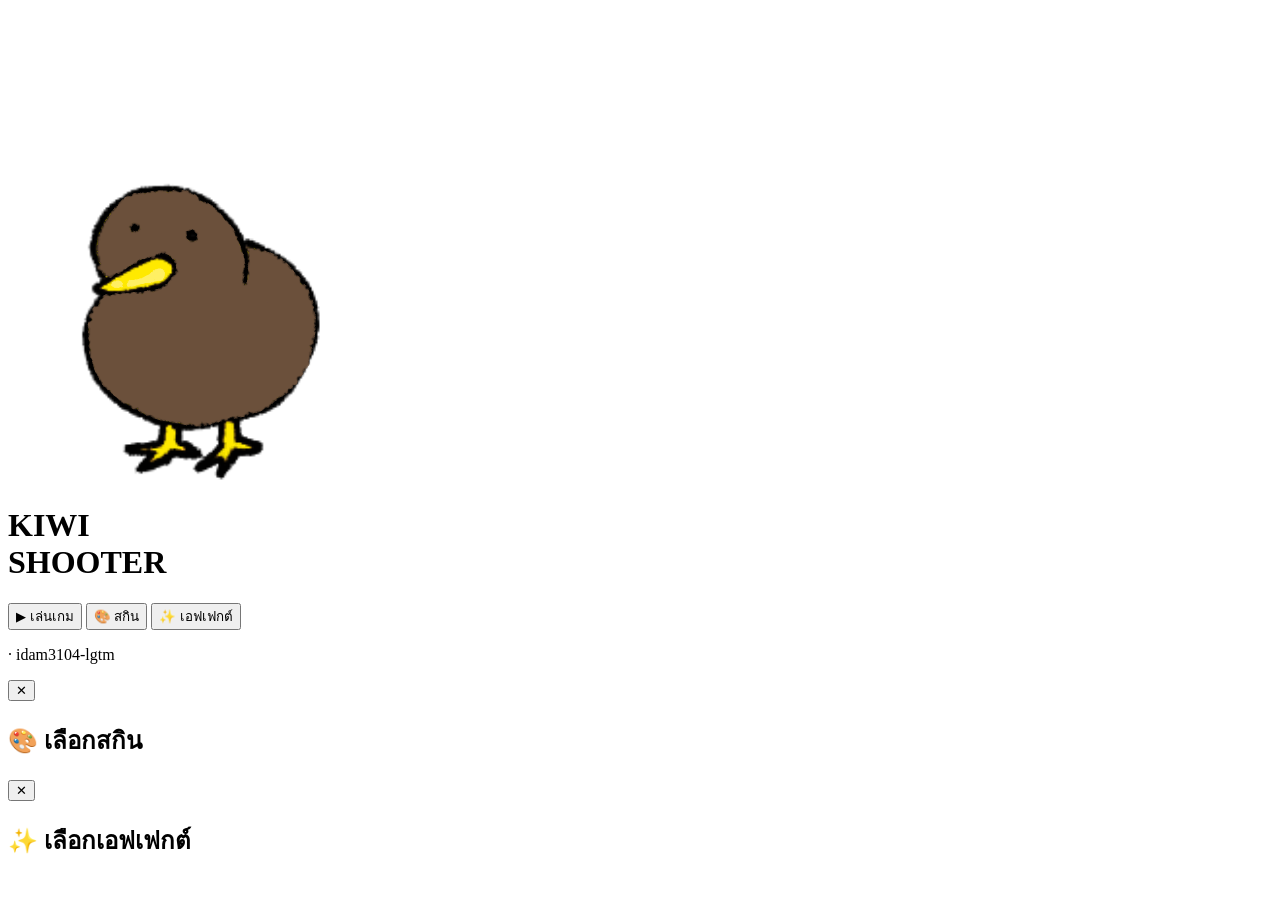
==== menu.html @ 6be4aae1 "Create menu.html" ====
<!DOCTYPE html>
<html lang="th">
<head>
  <meta charset="UTF-8"/>
  <meta name="viewport" content="width=device-width, initial-scale=1.0, maximum-scale=1.0, user-scalable=no"/>
  <title>Kiwi Shooter 🐦</title>
  <link rel="stylesheet" href="menu.css"/>
</head>
<body>

  <!-- BG particles -->
  <canvas id="bgCanvas"></canvas>

  <!-- Main Menu -->
  <div class="menu" id="menuMain">
    <div class="logo-wrap">
      <img src="kiwi.png" class="logo-bird" id="logoBird" alt="kiwi"/>
      <h1 class="logo-title">KIWI<br/>SHOOTER</h1>
    </div>

    <nav class="btn-list">
      <button class="menu-btn btn-play" onclick="goPlay()">
        <span class="btn-icon">▶</span> เล่นเกม
      </button>
      <button class="menu-btn btn-skin" onclick="openPanel('skin')">
        <span class="btn-icon">🎨</span> สกิน
      </button>
      <button class="menu-btn btn-effect" onclick="openPanel('effect')">
        <span class="btn-icon">✨</span> เอฟเฟกต์
      </button>
    </nav>

    <p class="version"><!-- ver --> · idam3104-lgtm</p>
  </div>

  <!-- Panel: Skin -->
  <div class="panel-overlay" id="panelSkin">
    <div class="panel-box">
      <button class="panel-close" onclick="closePanel('skin')">✕</button>
      <h2 class="panel-title">🎨 เลือกสกิน</h2>
      <div class="skin-grid" id="skinGrid"></div>
    </div>
  </div>

  <!-- Panel: Effect -->
  <div class="panel-overlay" id="panelEffect">
    <div class="panel-box">
      <button class="panel-close" onclick="closePanel('effect')">✕</button>
      <h2 class="panel-title">✨ เลือกเอฟเฟกต์</h2>
      <div class="effect-list" id="effectList"></div>
    </div>
  </div>

  <script src="menu.js"></script>
</body>
</html>
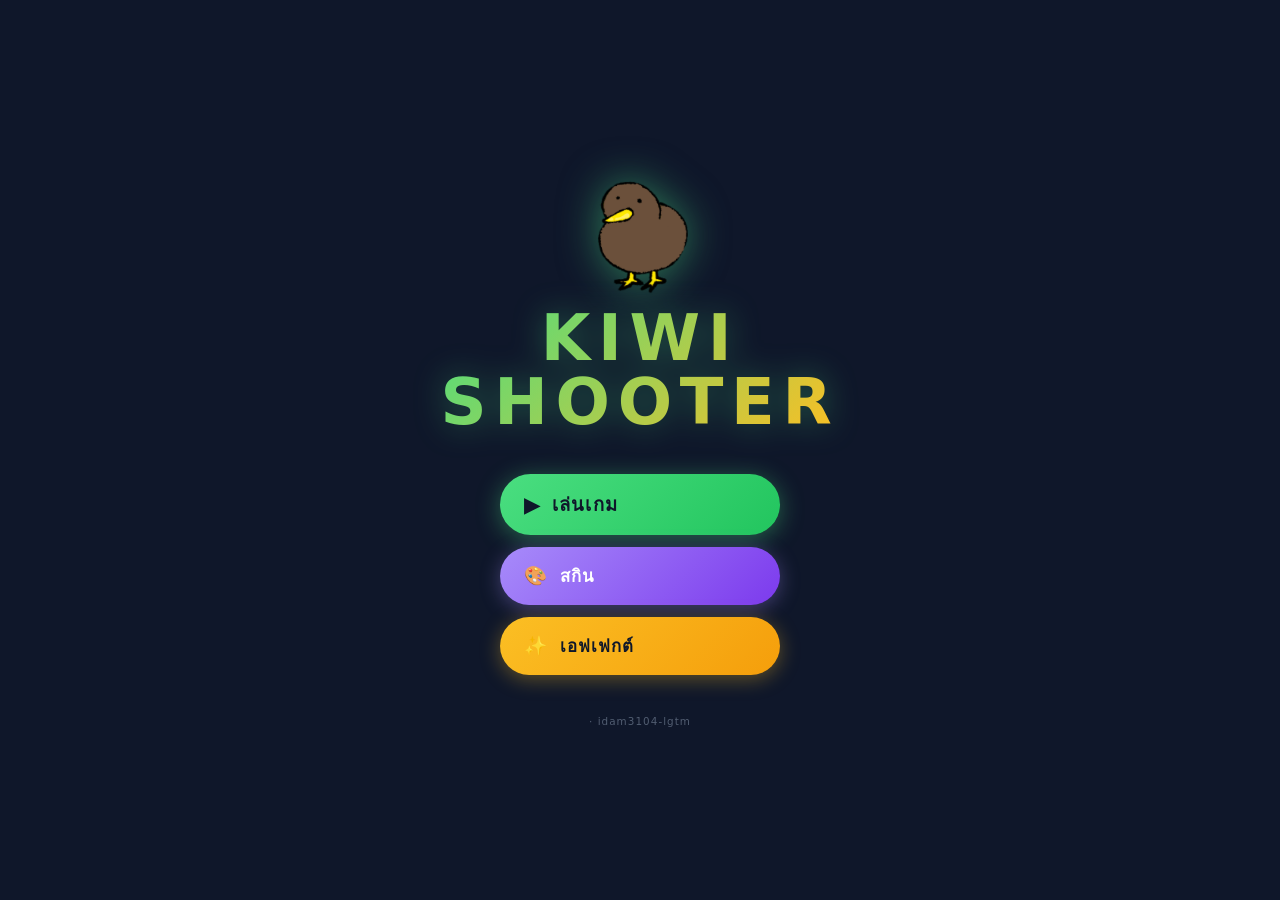
==== commit 958380ab: "Update menu.html" ====
--- a/menu.html
+++ b/menu.html
@@ -8,7 +8,25 @@
 </head>
 <body>
 
-  <!-- BG particles -->
+  <!-- หน้าหมุนจอ -->
+  <div id="rotateScreen" style="
+    display:none;position:fixed;inset:0;z-index:99999;
+    background:#0f172a;flex-direction:column;
+    align-items:center;justify-content:center;gap:16px;
+    font-family:system-ui,sans-serif;
+  ">
+    <div style="font-size:4rem;animation:spinPhone 1.5s ease-in-out infinite alternate">📱</div>
+    <div style="font-size:1rem;font-weight:700;color:#f1f5f9">กรุณาหมุนจอเป็นแนวนอน</div>
+    <div style="font-size:.75rem;color:#94a3b8">เกมนี้เล่นได้ในโหมด Landscape เท่านั้น</div>
+    <style>
+      @keyframes spinPhone {
+        from { transform: rotate(0deg); }
+        to   { transform: rotate(90deg); }
+      }
+    </style>
+  </div>
+
+  <!-- BG canvas -->
   <canvas id="bgCanvas"></canvas>
 
   <!-- Main Menu -->
@@ -19,24 +37,24 @@
     </div>
 
     <nav class="btn-list">
-      <button class="menu-btn btn-play" onclick="goPlay()">
+      <button class="menu-btn btn-play" id="btnPlay">
         <span class="btn-icon">▶</span> เล่นเกม
       </button>
-      <button class="menu-btn btn-skin" onclick="openPanel('skin')">
+      <button class="menu-btn btn-skin" id="btnSkin">
         <span class="btn-icon">🎨</span> สกิน
       </button>
-      <button class="menu-btn btn-effect" onclick="openPanel('effect')">
+      <button class="menu-btn btn-effect" id="btnEffect">
         <span class="btn-icon">✨</span> เอฟเฟกต์
       </button>
     </nav>
 
-    <p class="version"><!-- ver --> · idam3104-lgtm</p>
+    <p class="version">· idam3104-lgtm</p>
   </div>
 
   <!-- Panel: Skin -->
   <div class="panel-overlay" id="panelSkin">
     <div class="panel-box">
-      <button class="panel-close" onclick="closePanel('skin')">✕</button>
+      <button class="panel-close" id="closeSkin">✕</button>
       <h2 class="panel-title">🎨 เลือกสกิน</h2>
       <div class="skin-grid" id="skinGrid"></div>
     </div>
@@ -45,12 +63,33 @@
   <!-- Panel: Effect -->
   <div class="panel-overlay" id="panelEffect">
     <div class="panel-box">
-      <button class="panel-close" onclick="closePanel('effect')">✕</button>
+      <button class="panel-close" id="closeEffect">✕</button>
       <h2 class="panel-title">✨ เลือกเอฟเฟกต์</h2>
       <div class="effect-list" id="effectList"></div>
     </div>
   </div>
 
   <script src="menu.js"></script>
+  <script>
+    // landscape check
+    function checkOrientation() {
+      var rs = document.getElementById('rotateScreen');
+      if (!rs) return;
+      rs.style.display = window.innerWidth > window.innerHeight ? 'none' : 'flex';
+    }
+    window.addEventListener('resize', checkOrientation);
+    window.addEventListener('orientationchange', function(){ setTimeout(checkOrientation, 300); });
+    if (screen.orientation && screen.orientation.lock) {
+      screen.orientation.lock('landscape').catch(function(){});
+    }
+    checkOrientation();
+
+    // ปุ่มต่างๆ ใช้ addEventListener แทน onclick
+    document.getElementById('btnPlay').addEventListener('click', function(){ goPlay(); });
+    document.getElementById('btnSkin').addEventListener('click', function(){ openPanel('skin'); });
+    document.getElementById('btnEffect').addEventListener('click', function(){ openPanel('effect'); });
+    document.getElementById('closeSkin').addEventListener('click', function(){ closePanel('skin'); });
+    document.getElementById('closeEffect').addEventListener('click', function(){ closePanel('effect'); });
+  </script>
 </body>
 </html>
--- a/menu.css
+++ b/menu.css
@@ -0,0 +1,283 @@
+/* ═══════════════════════════════════════
+   KIWI SHOOTER — menu.css
+═══════════════════════════════════════ */
+*, *::before, *::after { box-sizing: border-box; margin: 0; padding: 0; }
+
+:root {
+  --sky:   #0f172a;
+  --green: #4ade80;
+  --gold:  #fbbf24;
+  --red:   #f87171;
+  --text:  #f1f5f9;
+  --muted: #94a3b8;
+  --card:  #1e293b;
+  --r: cubic-bezier(.25,.8,.25,1);
+}
+
+html, body {
+  width: 100%; height: 100%;
+  overflow: hidden;
+  background: var(--sky);
+  color: var(--text);
+  font-family: 'Segoe UI', system-ui, sans-serif;
+  user-select: none;
+  -webkit-user-select: none;
+}
+
+/* ─── BG canvas ───────────────────────── */
+#bgCanvas {
+  position: fixed;
+  inset: 0;
+  width: 100%; height: 100%;
+  z-index: 0;
+  pointer-events: none;
+}
+
+/* ─── Main menu ───────────────────────── */
+.menu {
+  position: relative;
+  z-index: 1;
+  height: 100%;
+  display: flex;
+  flex-direction: column;
+  align-items: center;
+  justify-content: center;
+  gap: clamp(20px, 5vh, 40px);
+  padding: 20px;
+}
+
+/* ─── Logo ────────────────────────────── */
+.logo-wrap {
+  display: flex;
+  flex-direction: column;
+  align-items: center;
+  gap: 12px;
+}
+
+.logo-bird {
+  width: clamp(80px, 20vw, 140px);
+  height: auto;
+  animation: birdBob 2s ease-in-out infinite alternate;
+  filter: drop-shadow(0 0 20px rgba(74,222,128,.5));
+}
+@keyframes birdBob {
+  from { transform: translateY(0)   rotate(-4deg) scale(1); }
+  to   { transform: translateY(-12px) rotate(4deg)  scale(1.05); }
+}
+
+.logo-title {
+  font-size: clamp(2rem, 8vw, 4rem);
+  font-weight: 900;
+  text-align: center;
+  line-height: 1;
+  letter-spacing: .12em;
+  background: linear-gradient(135deg, var(--green) 0%, var(--gold) 100%);
+  -webkit-background-clip: text;
+  -webkit-text-fill-color: transparent;
+  background-clip: text;
+  text-shadow: none;
+  filter: drop-shadow(0 0 16px rgba(74,222,128,.35));
+}
+
+/* ─── Buttons ─────────────────────────── */
+.btn-list {
+  display: flex;
+  flex-direction: column;
+  gap: 12px;
+  width: 100%;
+  max-width: 280px;
+}
+
+.menu-btn {
+  display: flex;
+  align-items: center;
+  gap: 12px;
+  width: 100%;
+  padding: clamp(12px, 3vh, 16px) 24px;
+  border: none;
+  border-radius: 60px;
+  font-size: clamp(.9rem, 3vw, 1.05rem);
+  font-weight: 700;
+  cursor: pointer;
+  letter-spacing: .06em;
+  transition: transform .15s var(--r), box-shadow .15s;
+  -webkit-tap-highlight-color: transparent;
+}
+.menu-btn:active { transform: scale(.95) !important; }
+
+.btn-icon { font-size: 1.1em; }
+
+.btn-play {
+  background: linear-gradient(135deg, var(--green), #22c55e);
+  color: #0f172a;
+  box-shadow: 0 4px 24px rgba(74,222,128,.4);
+  font-size: clamp(1rem, 3.5vw, 1.15rem);
+}
+.btn-play:hover { transform: scale(1.04); box-shadow: 0 8px 32px rgba(74,222,128,.55); }
+
+.btn-skin {
+  background: linear-gradient(135deg, #a78bfa, #7c3aed);
+  color: #fff;
+  box-shadow: 0 4px 20px rgba(167,139,250,.35);
+}
+.btn-skin:hover { transform: scale(1.03); }
+
+.btn-effect {
+  background: linear-gradient(135deg, var(--gold), #f59e0b);
+  color: #0f172a;
+  box-shadow: 0 4px 20px rgba(251,191,36,.35);
+}
+.btn-effect:hover { transform: scale(1.03); }
+
+.version {
+  font-size: .65rem;
+  color: var(--muted);
+  letter-spacing: .1em;
+  opacity: .5;
+}
+
+/* ─── Panel overlay ───────────────────── */
+.panel-overlay {
+  position: fixed;
+  inset: 0;
+  z-index: 100;
+  background: rgba(0,0,0,.6);
+  backdrop-filter: blur(6px);
+  display: flex;
+  align-items: center;
+  justify-content: center;
+  opacity: 0;
+  pointer-events: none;
+  transition: opacity .25s;
+}
+.panel-overlay.open {
+  opacity: 1;
+  pointer-events: all;
+}
+
+.panel-box {
+  background: var(--card);
+  border-radius: 20px;
+  padding: 20px;
+  width: min(90vw, 400px);
+  max-height: 80vh;
+  overflow-y: auto;
+  -webkit-overflow-scrolling: touch;
+  position: relative;
+  border: 1px solid rgba(255,255,255,.08);
+  transform: scale(.92);
+  transition: transform .25s var(--r);
+}
+.panel-overlay.open .panel-box { transform: scale(1); }
+
+.panel-close {
+  position: absolute;
+  top: 14px; right: 14px;
+  background: rgba(255,255,255,.08);
+  border: none;
+  color: var(--muted);
+  font-size: 1rem;
+  width: 30px; height: 30px;
+  border-radius: 50%;
+  cursor: pointer;
+  display: flex; align-items: center; justify-content: center;
+  -webkit-tap-highlight-color: transparent;
+}
+.panel-close:active { background: rgba(255,255,255,.18); }
+
+.panel-title {
+  font-size: 1rem;
+  font-weight: 800;
+  letter-spacing: .08em;
+  margin-bottom: 16px;
+  padding-right: 32px;
+}
+
+/* ─── Skin grid ───────────────────────── */
+.skin-grid {
+  display: grid;
+  grid-template-columns: repeat(3, 1fr);
+  gap: 10px;
+}
+
+.skin-card {
+  background: rgba(255,255,255,.04);
+  border: 2px solid rgba(255,255,255,.08);
+  border-radius: 14px;
+  padding: 12px 8px;
+  display: flex;
+  flex-direction: column;
+  align-items: center;
+  gap: 6px;
+  cursor: pointer;
+  transition: border-color .2s, transform .15s;
+  -webkit-tap-highlight-color: transparent;
+}
+.skin-card:active { transform: scale(.93); }
+.skin-card.selected { border-color: var(--green); background: rgba(74,222,128,.08); }
+.skin-card.locked { opacity: .45; cursor: default; }
+
+.skin-preview {
+  width: 52px; height: 52px;
+  object-fit: contain;
+}
+.skin-preview-emoji {
+  font-size: 2.4rem;
+  line-height: 1;
+}
+.skin-name {
+  font-size: .65rem;
+  font-weight: 600;
+  color: var(--text);
+  text-align: center;
+}
+.skin-cost {
+  font-size: .6rem;
+  color: var(--gold);
+}
+.skin-badge {
+  font-size: .55rem;
+  background: var(--green);
+  color: #0f172a;
+  font-weight: 700;
+  padding: 2px 6px;
+  border-radius: 99px;
+}
+
+/* ─── Effect list ─────────────────────── */
+.effect-list {
+  display: flex;
+  flex-direction: column;
+  gap: 10px;
+}
+
+.effect-card {
+  background: rgba(255,255,255,.04);
+  border: 2px solid rgba(255,255,255,.08);
+  border-radius: 14px;
+  padding: 12px 14px;
+  display: flex;
+  align-items: center;
+  gap: 14px;
+  cursor: pointer;
+  transition: border-color .2s, transform .15s;
+  -webkit-tap-highlight-color: transparent;
+}
+.effect-card:active { transform: scale(.97); }
+.effect-card.selected { border-color: var(--gold); background: rgba(251,191,36,.06); }
+.effect-card.locked { opacity: .45; cursor: default; }
+
+.effect-icon { font-size: 1.8rem; flex-shrink: 0; }
+.effect-info { flex: 1; }
+.effect-name { font-size: .8rem; font-weight: 700; color: var(--text); }
+.effect-desc { font-size: .65rem; color: var(--muted); margin-top: 2px; line-height: 1.4; }
+.effect-cost { font-size: .65rem; color: var(--gold); margin-top: 4px; }
+.effect-badge {
+  font-size: .55rem;
+  background: var(--gold);
+  color: #0f172a;
+  font-weight: 700;
+  padding: 2px 7px;
+  border-radius: 99px;
+  flex-shrink: 0;
+}
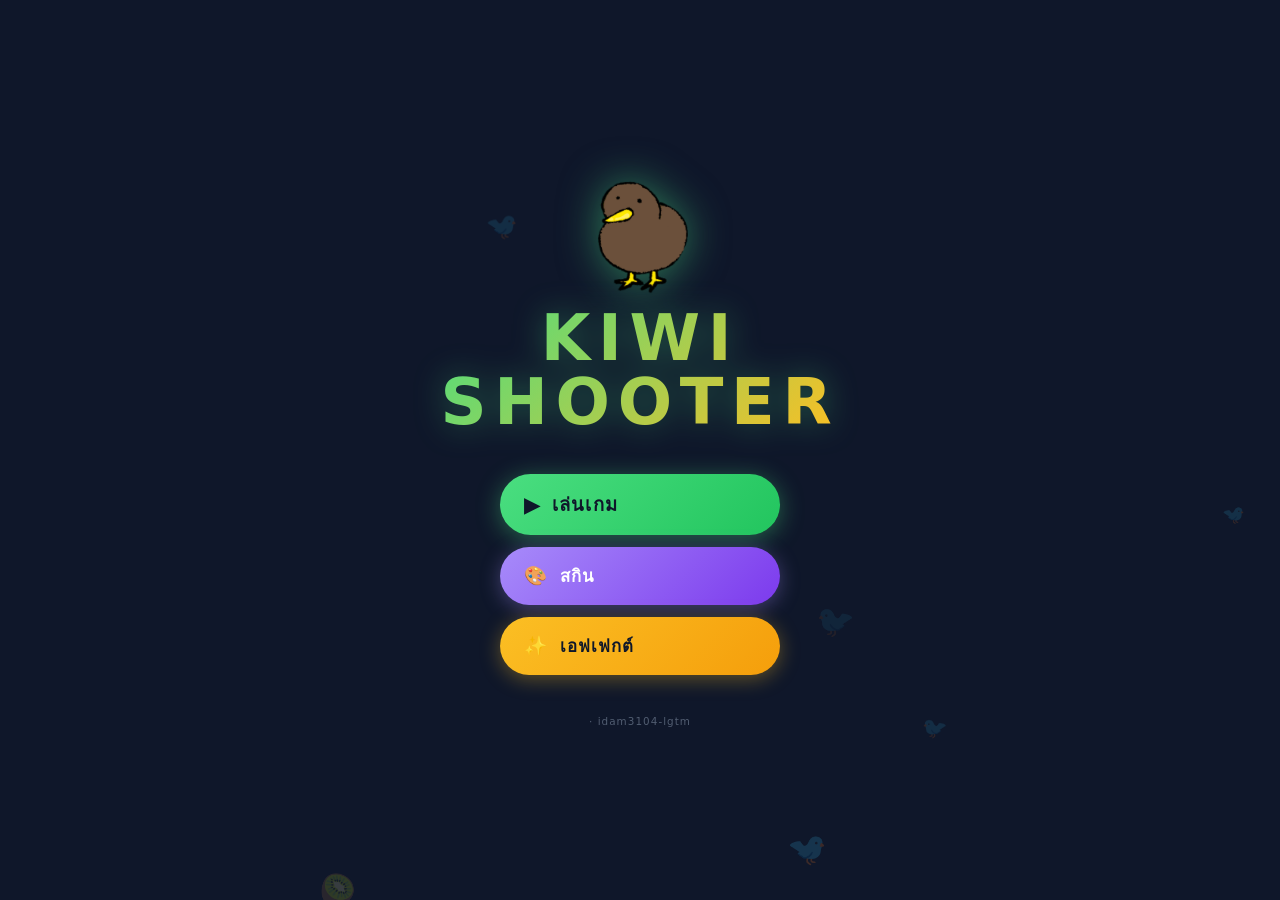
==== commit fdf77684: "Update menu.html" ====
--- a/menu.html
+++ b/menu.html
@@ -9,21 +9,11 @@
 <body>
 
   <!-- หน้าหมุนจอ -->
-  <div id="rotateScreen" style="
-    display:none;position:fixed;inset:0;z-index:99999;
-    background:#0f172a;flex-direction:column;
-    align-items:center;justify-content:center;gap:16px;
-    font-family:system-ui,sans-serif;
-  ">
+  <div id="rotateScreen" style="display:none;position:fixed;inset:0;z-index:99999;background:#0f172a;flex-direction:column;align-items:center;justify-content:center;gap:16px;font-family:system-ui,sans-serif;">
     <div style="font-size:4rem;animation:spinPhone 1.5s ease-in-out infinite alternate">📱</div>
     <div style="font-size:1rem;font-weight:700;color:#f1f5f9">กรุณาหมุนจอเป็นแนวนอน</div>
     <div style="font-size:.75rem;color:#94a3b8">เกมนี้เล่นได้ในโหมด Landscape เท่านั้น</div>
-    <style>
-      @keyframes spinPhone {
-        from { transform: rotate(0deg); }
-        to   { transform: rotate(90deg); }
-      }
-    </style>
+    <style>@keyframes spinPhone { from{transform:rotate(0deg)} to{transform:rotate(90deg)} }</style>
   </div>
 
   <!-- BG canvas -->
@@ -35,19 +25,11 @@
       <img src="kiwi.png" class="logo-bird" id="logoBird" alt="kiwi"/>
       <h1 class="logo-title">KIWI<br/>SHOOTER</h1>
     </div>
-
     <nav class="btn-list">
-      <button class="menu-btn btn-play" id="btnPlay">
-        <span class="btn-icon">▶</span> เล่นเกม
-      </button>
-      <button class="menu-btn btn-skin" id="btnSkin">
-        <span class="btn-icon">🎨</span> สกิน
-      </button>
-      <button class="menu-btn btn-effect" id="btnEffect">
-        <span class="btn-icon">✨</span> เอฟเฟกต์
-      </button>
+      <button class="menu-btn btn-play" id="btnPlay"><span class="btn-icon">▶</span> เล่นเกม</button>
+      <button class="menu-btn btn-skin" id="btnSkin"><span class="btn-icon">🎨</span> สกิน</button>
+      <button class="menu-btn btn-effect" id="btnEffect"><span class="btn-icon">✨</span> เอฟเฟกต์</button>
     </nav>
-
     <p class="version">· idam3104-lgtm</p>
   </div>
 
@@ -69,27 +51,173 @@
     </div>
   </div>
 
-  <script src="menu.js"></script>
-  <script>
-    // landscape check
-    function checkOrientation() {
-      var rs = document.getElementById('rotateScreen');
-      if (!rs) return;
-      rs.style.display = window.innerWidth > window.innerHeight ? 'none' : 'flex';
-    }
-    window.addEventListener('resize', checkOrientation);
-    window.addEventListener('orientationchange', function(){ setTimeout(checkOrientation, 300); });
-    if (screen.orientation && screen.orientation.lock) {
-      screen.orientation.lock('landscape').catch(function(){});
-    }
-    checkOrientation();
-
-    // ปุ่มต่างๆ ใช้ addEventListener แทน onclick
-    document.getElementById('btnPlay').addEventListener('click', function(){ goPlay(); });
-    document.getElementById('btnSkin').addEventListener('click', function(){ openPanel('skin'); });
-    document.getElementById('btnEffect').addEventListener('click', function(){ openPanel('effect'); });
-    document.getElementById('closeSkin').addEventListener('click', function(){ closePanel('skin'); });
-    document.getElementById('closeEffect').addEventListener('click', function(){ closePanel('effect'); });
-  </script>
+<script>
+/* ── Skins ── */
+var SKINS = [
+  { id:'kiwi',   name:'กีวี่',     img:'kiwi.png', cost:0,   unlocked:true  },
+  { id:'gold',   name:'ทองคำ',     img:'gold.png', cost:0,   unlocked:true  },
+  { id:'devil',  name:'ปีศาจ',     img:'boss.png', cost:500, unlocked:false },
+  { id:'emoji1', name:'เพนกวิน',   emoji:'🐧',     cost:200, unlocked:false },
+  { id:'emoji2', name:'นกแก้ว',    emoji:'🦜',     cost:200, unlocked:false },
+  { id:'emoji3', name:'นกยูง',     emoji:'🦚',     cost:300, unlocked:false },
+];
+
+/* ── Effects ── */
+var EFFECTS = [
+  { id:'boom',    icon:'💥', name:'ระเบิดไฟ',  desc:'ระเบิดสีส้มคลาสสิก',      cost:0,   unlocked:true  },
+  { id:'star',    icon:'⭐', name:'ดาวกระจาย', desc:'กระจายดาวทองรอบจุดยิง',   cost:150, unlocked:false },
+  { id:'heart',   icon:'❤️', name:'หัวใจ',     desc:'ระเบิดเป็นหัวใจสีแดง',    cost:150, unlocked:false },
+  { id:'rainbow', icon:'🌈', name:'รุ้งสีสัน', desc:'เส้นสีรุ้งกระจายออกมา',   cost:300, unlocked:false },
+  { id:'ice',     icon:'❄️', name:'น้ำแข็ง',   desc:'ระเบิดแช่แข็งสีฟ้า',      cost:300, unlocked:false },
+  { id:'money',   icon:'💸', name:'เงินร่วง',  desc:'แบงก์และเหรียญร่วงกระจาย',cost:500, unlocked:false },
+];
+
+/* ── Storage ── */
+function save(key, val) { try { localStorage.setItem('kiwi_'+key, JSON.stringify(val)); } catch(e){} }
+function load(key, def) { try { var v=localStorage.getItem('kiwi_'+key); return v?JSON.parse(v):def; } catch(e){ return def; } }
+
+var selectedSkin    = load('skin',   'kiwi');
+var selectedEffect  = load('effect', 'boom');
+var unlockedSkins   = load('unlocked_skins',   ['kiwi','gold']);
+var unlockedEffects = load('unlocked_effects', ['boom']);
+
+/* ── Render Skins ── */
+function renderSkins() {
+  var el = document.getElementById('skinGrid');
+  if (!el) return;
+  el.innerHTML = SKINS.map(function(s) {
+    var ok  = unlockedSkins.indexOf(s.id) >= 0;
+    var sel = selectedSkin === s.id;
+    var pre = s.img
+      ? '<img class="skin-preview" src="'+s.img+'" alt="'+s.name+'"/>'
+      : '<div class="skin-preview-emoji">'+s.emoji+'</div>';
+    var badge = sel ? '<div class="skin-badge">✓ ใช้อยู่</div>'
+      : ok ? '<div style="font-size:.6rem;color:var(--green)">ปลดแล้ว</div>'
+      : '<div class="skin-cost">💰 '+s.cost+'</div>';
+    return '<div class="skin-card'+(sel?' selected':'')+(ok?'':' locked')+'" onclick="selectSkin(\''+s.id+'\')">'+pre+'<div class="skin-name">'+s.name+'</div>'+badge+'</div>';
+  }).join('');
+}
+
+function selectSkin(id) {
+  var s = SKINS.find(function(x){ return x.id===id; });
+  if (!s) return;
+  if (unlockedSkins.indexOf(id) < 0) { showToast('ยังไม่ได้ปลดล็อค!'); return; }
+  selectedSkin = id;
+  save('skin', id);
+  var lb = document.getElementById('logoBird');
+  if (lb && s.img) lb.src = s.img;
+  renderSkins();
+  showToast('เลือกสกิน '+s.name+' แล้ว!');
+}
+
+/* ── Render Effects ── */
+function renderEffects() {
+  var el = document.getElementById('effectList');
+  if (!el) return;
+  el.innerHTML = EFFECTS.map(function(e) {
+    var ok  = unlockedEffects.indexOf(e.id) >= 0;
+    var sel = selectedEffect === e.id;
+    var badge = sel ? '<div class="effect-badge">✓ ใช้อยู่</div>'
+      : !ok ? '<div class="effect-cost">💰 '+e.cost+'</div>' : '';
+    return '<div class="effect-card'+(sel?' selected':'')+(ok?'':' locked')+'" onclick="selectEffect(\''+e.id+'\')">'+
+      '<div class="effect-icon">'+e.icon+'</div>'+
+      '<div class="effect-info"><div class="effect-name">'+e.name+'</div><div class="effect-desc">'+e.desc+'</div></div>'+
+      badge+'</div>';
+  }).join('');
+}
+
+function selectEffect(id) {
+  var ef = EFFECTS.find(function(x){ return x.id===id; });
+  if (!ef) return;
+  if (unlockedEffects.indexOf(id) < 0) { showToast('ยังไม่ได้ปลดล็อค!'); return; }
+  selectedEffect = id;
+  save('effect', id);
+  renderEffects();
+  showToast('เลือกเอฟเฟกต์ '+ef.name+' แล้ว!');
+}
+
+/* ── Panel ── */
+function openPanel(name) {
+  var id = 'panel'+name.charAt(0).toUpperCase()+name.slice(1);
+  document.getElementById(id).classList.add('open');
+}
+function closePanel(name) {
+  var id = 'panel'+name.charAt(0).toUpperCase()+name.slice(1);
+  document.getElementById(id).classList.remove('open');
+}
+
+/* ── Go Play ── */
+function goPlay() {
+  save('skin', selectedSkin);
+  save('effect', selectedEffect);
+  window.location.href = 'index.html?play=1';
+}
+
+/* ── Toast ── */
+function showToast(msg) {
+  var t = document.getElementById('toast');
+  if (!t) {
+    t = document.createElement('div');
+    t.id = 'toast';
+    t.style.cssText = 'position:fixed;bottom:30px;left:50%;transform:translateX(-50%);background:rgba(30,41,59,.95);color:#f1f5f9;padding:10px 20px;border-radius:99px;font-size:.8rem;font-weight:600;z-index:9999;pointer-events:none;white-space:nowrap;max-width:90vw;transition:opacity .3s';
+    document.body.appendChild(t);
+  }
+  t.textContent = msg;
+  t.style.opacity = '1';
+  clearTimeout(t._timer);
+  t._timer = setTimeout(function(){ t.style.opacity='0'; }, 2000);
+}
+
+/* ── BG Canvas ── */
+(function(){
+  var canvas = document.getElementById('bgCanvas');
+  var ctx = canvas.getContext('2d');
+  var birds = [];
+  function resize(){ canvas.width=window.innerWidth; canvas.height=window.innerHeight; }
+  window.addEventListener('resize', resize); resize();
+  for (var i=0;i<8;i++) birds.push({
+    x:Math.random()*canvas.width, y:Math.random()*canvas.height,
+    speed:0.4+Math.random()*0.6, size:16+Math.random()*20,
+    emoji:['🥝','🐦','🦤'][Math.floor(Math.random()*3)],
+    dir:Math.random()>0.5?1:-1, alpha:0.08+Math.random()*0.12
+  });
+  function draw(){
+    ctx.clearRect(0,0,canvas.width,canvas.height);
+    birds.forEach(function(b){
+      ctx.save(); ctx.globalAlpha=b.alpha; ctx.font=b.size+'px serif';
+      ctx.scale(b.dir,1); ctx.fillText(b.emoji,b.dir>0?b.x:-b.x,b.y); ctx.restore();
+      b.x+=b.speed*b.dir;
+      if(b.x>canvas.width+60) b.x=-60;
+      if(b.x<-60) b.x=canvas.width+60;
+    });
+    requestAnimationFrame(draw);
+  }
+  draw();
+})();
+
+/* ── Orientation ── */
+function checkOrientation(){
+  var rs=document.getElementById('rotateScreen');
+  if(!rs) return;
+  rs.style.display = window.innerWidth>window.innerHeight?'none':'flex';
+}
+window.addEventListener('resize', checkOrientation);
+window.addEventListener('orientationchange', function(){ setTimeout(checkOrientation,300); });
+if (screen.orientation&&screen.orientation.lock) screen.orientation.lock('landscape').catch(function(){});
+checkOrientation();
+
+/* ── Bind buttons ── */
+document.getElementById('btnPlay').addEventListener('click', goPlay);
+document.getElementById('btnSkin').addEventListener('click', function(){ openPanel('skin'); });
+document.getElementById('btnEffect').addEventListener('click', function(){ openPanel('effect'); });
+document.getElementById('closeSkin').addEventListener('click', function(){ closePanel('skin'); });
+document.getElementById('closeEffect').addEventListener('click', function(){ closePanel('effect'); });
+
+/* ── INIT ── */
+renderSkins();
+renderEffects();
+var curSkin = SKINS.find(function(s){ return s.id===selectedSkin; });
+if (curSkin&&curSkin.img) document.getElementById('logoBird').src = curSkin.img;
+</script>
 </body>
 </html>
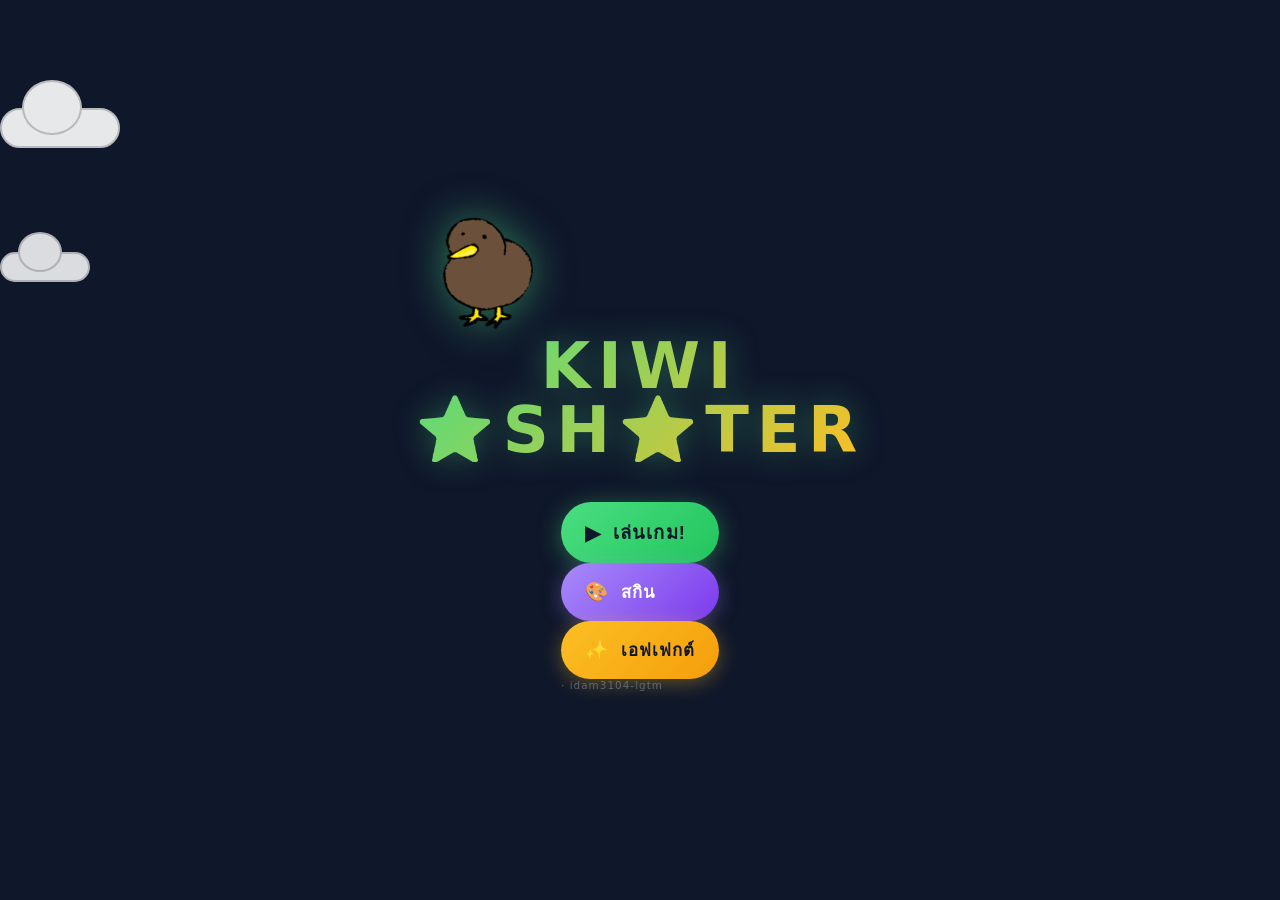
==== commit 44a8320e: "Update menu.html" ====
--- a/menu.html
+++ b/menu.html
@@ -8,29 +8,41 @@
 </head>
 <body>
 
-  <!-- หน้าหมุนจอ -->
-  <div id="rotateScreen" style="display:none;position:fixed;inset:0;z-index:99999;background:#0f172a;flex-direction:column;align-items:center;justify-content:center;gap:16px;font-family:system-ui,sans-serif;">
+  <!-- Rotate overlay -->
+  <div id="rotateScreen" style="display:none;position:fixed;inset:0;z-index:99999;background:#5bc8f5;flex-direction:column;align-items:center;justify-content:center;gap:16px;">
     <div style="font-size:4rem;animation:spinPhone 1.5s ease-in-out infinite alternate">📱</div>
-    <div style="font-size:1rem;font-weight:700;color:#f1f5f9">กรุณาหมุนจอเป็นแนวนอน</div>
-    <div style="font-size:.75rem;color:#94a3b8">เกมนี้เล่นได้ในโหมด Landscape เท่านั้น</div>
-    <style>@keyframes spinPhone { from{transform:rotate(0deg)} to{transform:rotate(90deg)} }</style>
+    <div style="font-size:1rem;font-weight:900;color:#333;-webkit-text-stroke:.5px #333">กรุณาหมุนจอเป็นแนวนอน</div>
+    <style>@keyframes spinPhone{from{transform:rotate(0deg)}to{transform:rotate(90deg)}}</style>
   </div>
 
-  <!-- BG canvas -->
-  <canvas id="bgCanvas"></canvas>
+  <!-- Decorations -->
+  <div class="sun"></div>
+  <div class="cloud" id="c1"></div>
+  <div class="cloud" id="c2"></div>
 
   <!-- Main Menu -->
-  <div class="menu" id="menuMain">
-    <div class="logo-wrap">
+  <div class="menu">
+
+    <!-- Left: Logo -->
+    <div class="logo-side">
       <img src="kiwi.png" class="logo-bird" id="logoBird" alt="kiwi"/>
-      <h1 class="logo-title">KIWI<br/>SHOOTER</h1>
+      <h1 class="logo-title">KIWI<br/><span class="logo-star">⭐</span>SH<span class="logo-star">⭐</span>TER</h1>
     </div>
-    <nav class="btn-list">
-      <button class="menu-btn btn-play" id="btnPlay"><span class="btn-icon">▶</span> เล่นเกม</button>
-      <button class="menu-btn btn-skin" id="btnSkin"><span class="btn-icon">🎨</span> สกิน</button>
-      <button class="menu-btn btn-effect" id="btnEffect"><span class="btn-icon">✨</span> เอฟเฟกต์</button>
-    </nav>
-    <p class="version">· idam3104-lgtm</p>
+
+    <!-- Right: Buttons -->
+    <div class="btn-side">
+      <button class="menu-btn btn-play" id="btnPlay">
+        <span class="btn-icon">▶</span> เล่นเกม!
+      </button>
+      <button class="menu-btn btn-skin" id="btnSkin">
+        <span class="btn-icon">🎨</span> สกิน
+      </button>
+      <button class="menu-btn btn-effect" id="btnEffect">
+        <span class="btn-icon">✨</span> เอฟเฟกต์
+      </button>
+      <p class="version">· idam3104-lgtm</p>
+    </div>
+
   </div>
 
   <!-- Panel: Skin -->
@@ -52,172 +64,122 @@
   </div>
 
 <script>
-/* ── Skins ── */
+/* ── Data ── */
 var SKINS = [
-  { id:'kiwi',   name:'กีวี่',     img:'kiwi.png', cost:0,   unlocked:true  },
-  { id:'gold',   name:'ทองคำ',     img:'gold.png', cost:0,   unlocked:true  },
-  { id:'devil',  name:'ปีศาจ',     img:'boss.png', cost:500, unlocked:false },
-  { id:'emoji1', name:'เพนกวิน',   emoji:'🐧',     cost:200, unlocked:false },
-  { id:'emoji2', name:'นกแก้ว',    emoji:'🦜',     cost:200, unlocked:false },
-  { id:'emoji3', name:'นกยูง',     emoji:'🦚',     cost:300, unlocked:false },
+  {id:'kiwi',  name:'กีวี่',   img:'kiwi.png', cost:0,   unlocked:true },
+  {id:'gold',  name:'ทองคำ',   img:'gold.png', cost:0,   unlocked:true },
+  {id:'devil', name:'ปีศาจ',   img:'boss.png', cost:500, unlocked:false},
+  {id:'p1',    name:'เพนกวิน', emoji:'🐧',     cost:200, unlocked:false},
+  {id:'p2',    name:'นกแก้ว',  emoji:'🦜',     cost:200, unlocked:false},
+  {id:'p3',    name:'นกยูง',   emoji:'🦚',     cost:300, unlocked:false},
 ];
-
-/* ── Effects ── */
 var EFFECTS = [
-  { id:'boom',    icon:'💥', name:'ระเบิดไฟ',  desc:'ระเบิดสีส้มคลาสสิก',      cost:0,   unlocked:true  },
-  { id:'star',    icon:'⭐', name:'ดาวกระจาย', desc:'กระจายดาวทองรอบจุดยิง',   cost:150, unlocked:false },
-  { id:'heart',   icon:'❤️', name:'หัวใจ',     desc:'ระเบิดเป็นหัวใจสีแดง',    cost:150, unlocked:false },
-  { id:'rainbow', icon:'🌈', name:'รุ้งสีสัน', desc:'เส้นสีรุ้งกระจายออกมา',   cost:300, unlocked:false },
-  { id:'ice',     icon:'❄️', name:'น้ำแข็ง',   desc:'ระเบิดแช่แข็งสีฟ้า',      cost:300, unlocked:false },
-  { id:'money',   icon:'💸', name:'เงินร่วง',  desc:'แบงก์และเหรียญร่วงกระจาย',cost:500, unlocked:false },
+  {id:'boom',    icon:'💥', name:'ระเบิดไฟ',  desc:'คลาสสิก',         cost:0,   unlocked:true },
+  {id:'star',    icon:'⭐', name:'ดาวกระจาย', desc:'ดาวทองรอบจุดยิง', cost:150, unlocked:false},
+  {id:'heart',   icon:'❤️', name:'หัวใจ',     desc:'ระเบิดหัวใจแดง',  cost:150, unlocked:false},
+  {id:'rainbow', icon:'🌈', name:'รุ้งสีสัน', desc:'สีรุ้งกระจาย',    cost:300, unlocked:false},
+  {id:'ice',     icon:'❄️', name:'น้ำแข็ง',   desc:'ระเบิดสีฟ้า',     cost:300, unlocked:false},
+  {id:'money',   icon:'💸', name:'เงินร่วง',  desc:'แบงก์ร่วงกระจาย', cost:500, unlocked:false},
 ];
 
 /* ── Storage ── */
-function save(key, val) { try { localStorage.setItem('kiwi_'+key, JSON.stringify(val)); } catch(e){} }
-function load(key, def) { try { var v=localStorage.getItem('kiwi_'+key); return v?JSON.parse(v):def; } catch(e){ return def; } }
+function save(k,v){try{localStorage.setItem('kiwi_'+k,JSON.stringify(v));}catch(e){}}
+function load(k,d){try{var v=localStorage.getItem('kiwi_'+k);return v?JSON.parse(v):d;}catch(e){return d;}}
 
-var selectedSkin    = load('skin',   'kiwi');
-var selectedEffect  = load('effect', 'boom');
-var unlockedSkins   = load('unlocked_skins',   ['kiwi','gold']);
-var unlockedEffects = load('unlocked_effects', ['boom']);
+var selSkin   = load('skin','kiwi');
+var selEffect = load('effect','boom');
+var okSkins   = load('ok_skins',  ['kiwi','gold']);
+var okEffects = load('ok_effects',['boom']);
 
-/* ── Render Skins ── */
-function renderSkins() {
-  var el = document.getElementById('skinGrid');
-  if (!el) return;
-  el.innerHTML = SKINS.map(function(s) {
-    var ok  = unlockedSkins.indexOf(s.id) >= 0;
-    var sel = selectedSkin === s.id;
-    var pre = s.img
-      ? '<img class="skin-preview" src="'+s.img+'" alt="'+s.name+'"/>'
-      : '<div class="skin-preview-emoji">'+s.emoji+'</div>';
-    var badge = sel ? '<div class="skin-badge">✓ ใช้อยู่</div>'
-      : ok ? '<div style="font-size:.6rem;color:var(--green)">ปลดแล้ว</div>'
-      : '<div class="skin-cost">💰 '+s.cost+'</div>';
-    return '<div class="skin-card'+(sel?' selected':'')+(ok?'':' locked')+'" onclick="selectSkin(\''+s.id+'\')">'+pre+'<div class="skin-name">'+s.name+'</div>'+badge+'</div>';
+/* ── Render ── */
+function renderSkins(){
+  document.getElementById('skinGrid').innerHTML = SKINS.map(function(s){
+    var ok=okSkins.indexOf(s.id)>=0, sel=selSkin===s.id;
+    var pre=s.img?'<img class="skin-preview" src="'+s.img+'"/>':'<div class="skin-preview-emoji">'+s.emoji+'</div>';
+    var badge=sel?'<div class="skin-badge">✓ ใช้อยู่</div>':ok?'<div style="font-size:.6rem;color:green">ปลดแล้ว</div>':'<div class="skin-cost">💰'+s.cost+'</div>';
+    return '<div class="skin-card'+(sel?' selected':'')+(ok?'':' locked')+'" onclick="pickSkin(\''+s.id+'\')">'+pre+'<div class="skin-name">'+s.name+'</div>'+badge+'</div>';
   }).join('');
 }
-
-function selectSkin(id) {
-  var s = SKINS.find(function(x){ return x.id===id; });
-  if (!s) return;
-  if (unlockedSkins.indexOf(id) < 0) { showToast('ยังไม่ได้ปลดล็อค!'); return; }
-  selectedSkin = id;
-  save('skin', id);
-  var lb = document.getElementById('logoBird');
-  if (lb && s.img) lb.src = s.img;
-  renderSkins();
-  showToast('เลือกสกิน '+s.name+' แล้ว!');
-}
-
-/* ── Render Effects ── */
-function renderEffects() {
-  var el = document.getElementById('effectList');
-  if (!el) return;
-  el.innerHTML = EFFECTS.map(function(e) {
-    var ok  = unlockedEffects.indexOf(e.id) >= 0;
-    var sel = selectedEffect === e.id;
-    var badge = sel ? '<div class="effect-badge">✓ ใช้อยู่</div>'
-      : !ok ? '<div class="effect-cost">💰 '+e.cost+'</div>' : '';
-    return '<div class="effect-card'+(sel?' selected':'')+(ok?'':' locked')+'" onclick="selectEffect(\''+e.id+'\')">'+
+function renderEffects(){
+  document.getElementById('effectList').innerHTML = EFFECTS.map(function(e){
+    var ok=okEffects.indexOf(e.id)>=0, sel=selEffect===e.id;
+    var badge=sel?'<div class="effect-badge">✓ ใช้อยู่</div>':!ok?'<div class="effect-cost">💰'+e.cost+'</div>':'';
+    return '<div class="effect-card'+(sel?' selected':'')+(ok?'':' locked')+'" onclick="pickEffect(\''+e.id+'\')">'+
       '<div class="effect-icon">'+e.icon+'</div>'+
       '<div class="effect-info"><div class="effect-name">'+e.name+'</div><div class="effect-desc">'+e.desc+'</div></div>'+
       badge+'</div>';
   }).join('');
 }
 
-function selectEffect(id) {
-  var ef = EFFECTS.find(function(x){ return x.id===id; });
-  if (!ef) return;
-  if (unlockedEffects.indexOf(id) < 0) { showToast('ยังไม่ได้ปลดล็อค!'); return; }
-  selectedEffect = id;
-  save('effect', id);
-  renderEffects();
-  showToast('เลือกเอฟเฟกต์ '+ef.name+' แล้ว!');
+function pickSkin(id){
+  if(okSkins.indexOf(id)<0){toast('ยังไม่ได้ปลดล็อค!');return;}
+  selSkin=id; save('skin',id);
+  var s=SKINS.find(function(x){return x.id===id;});
+  if(s&&s.img) document.getElementById('logoBird').src=s.img;
+  renderSkins(); toast('เลือกสกิน '+s.name+'!');
+}
+function pickEffect(id){
+  if(okEffects.indexOf(id)<0){toast('ยังไม่ได้ปลดล็อค!');return;}
+  selEffect=id; save('effect',id);
+  var e=EFFECTS.find(function(x){return x.id===id;});
+  renderEffects(); toast('เลือกเอฟเฟกต์ '+e.name+'!');
 }
 
 /* ── Panel ── */
-function openPanel(name) {
-  var id = 'panel'+name.charAt(0).toUpperCase()+name.slice(1);
-  document.getElementById(id).classList.add('open');
-}
-function closePanel(name) {
-  var id = 'panel'+name.charAt(0).toUpperCase()+name.slice(1);
-  document.getElementById(id).classList.remove('open');
-}
+function openPanel(n){document.getElementById('panel'+n[0].toUpperCase()+n.slice(1)).classList.add('open');}
+function closePanel(n){document.getElementById('panel'+n[0].toUpperCase()+n.slice(1)).classList.remove('open');}
 
-/* ── Go Play ── */
-function goPlay() {
-  save('skin', selectedSkin);
-  save('effect', selectedEffect);
-  window.location.href = 'index.html?play=1';
+/* ── Play ── */
+function goPlay(){
+  save('skin',selSkin); save('effect',selEffect);
+  window.location.href='index.html?play=1';
 }
 
 /* ── Toast ── */
-function showToast(msg) {
-  var t = document.getElementById('toast');
-  if (!t) {
-    t = document.createElement('div');
-    t.id = 'toast';
-    t.style.cssText = 'position:fixed;bottom:30px;left:50%;transform:translateX(-50%);background:rgba(30,41,59,.95);color:#f1f5f9;padding:10px 20px;border-radius:99px;font-size:.8rem;font-weight:600;z-index:9999;pointer-events:none;white-space:nowrap;max-width:90vw;transition:opacity .3s';
-    document.body.appendChild(t);
-  }
-  t.textContent = msg;
-  t.style.opacity = '1';
-  clearTimeout(t._timer);
-  t._timer = setTimeout(function(){ t.style.opacity='0'; }, 2000);
+function toast(msg){
+  var t=document.getElementById('_toast');
+  if(!t){t=document.createElement('div');t.id='_toast';t.style.cssText='position:fixed;bottom:20px;left:50%;transform:translateX(-50%);background:#333;color:#fff;padding:8px 18px;border-radius:99px;font-size:.8rem;font-weight:700;z-index:9999;pointer-events:none;white-space:nowrap;transition:opacity .3s;border:2px solid #000';document.body.appendChild(t);}
+  t.textContent=msg;t.style.opacity='1';
+  clearTimeout(t._t);t._t=setTimeout(function(){t.style.opacity='0';},2000);
 }
 
-/* ── BG Canvas ── */
-(function(){
-  var canvas = document.getElementById('bgCanvas');
-  var ctx = canvas.getContext('2d');
-  var birds = [];
-  function resize(){ canvas.width=window.innerWidth; canvas.height=window.innerHeight; }
-  window.addEventListener('resize', resize); resize();
-  for (var i=0;i<8;i++) birds.push({
-    x:Math.random()*canvas.width, y:Math.random()*canvas.height,
-    speed:0.4+Math.random()*0.6, size:16+Math.random()*20,
-    emoji:['🥝','🐦','🦤'][Math.floor(Math.random()*3)],
-    dir:Math.random()>0.5?1:-1, alpha:0.08+Math.random()*0.12
-  });
-  function draw(){
-    ctx.clearRect(0,0,canvas.width,canvas.height);
-    birds.forEach(function(b){
-      ctx.save(); ctx.globalAlpha=b.alpha; ctx.font=b.size+'px serif';
-      ctx.scale(b.dir,1); ctx.fillText(b.emoji,b.dir>0?b.x:-b.x,b.y); ctx.restore();
-      b.x+=b.speed*b.dir;
-      if(b.x>canvas.width+60) b.x=-60;
-      if(b.x<-60) b.x=canvas.width+60;
-    });
-    requestAnimationFrame(draw);
-  }
-  draw();
-})();
+/* ── Clouds ── */
+function makeCloud(el,w,h,top,dur,delay){
+  el.style.cssText='width:'+w+'px;height:'+h+'px;top:'+top+'%;animation-duration:'+dur+'s;animation-delay:'+delay+'s;';
+  el.style.setProperty('--bw',Math.round(w*.6)+'px');
+  el.style.setProperty('--bh',Math.round(h*1.1)+'px');
+}
+var c1=document.getElementById('c1'), c2=document.getElementById('c2');
+if(c1){
+  c1.style.cssText='position:fixed;background:#fff;border-radius:50px;border:2px solid #ccc;opacity:.9;z-index:0;width:120px;height:40px;top:12%;animation:cloudFloat 28s linear infinite;';
+  var b1=document.createElement('div');b1.style.cssText='position:absolute;background:#fff;border:2px solid #ccc;border-radius:50%;width:60px;height:55px;top:-30px;left:20px;';c1.appendChild(b1);
+}
+if(c2){
+  c2.style.cssText='position:fixed;background:#fff;border-radius:50px;border:2px solid #ccc;opacity:.85;z-index:0;width:90px;height:30px;top:28%;animation:cloudFloat 38s linear infinite;animation-delay:-14s;';
+  var b2=document.createElement('div');b2.style.cssText='position:absolute;background:#fff;border:2px solid #ccc;border-radius:50%;width:44px;height:40px;top:-22px;left:16px;';c2.appendChild(b2);
+}
 
 /* ── Orientation ── */
-function checkOrientation(){
+function checkOri(){
   var rs=document.getElementById('rotateScreen');
-  if(!rs) return;
-  rs.style.display = window.innerWidth>window.innerHeight?'none':'flex';
+  if(rs) rs.style.display=window.innerWidth>window.innerHeight?'none':'flex';
 }
-window.addEventListener('resize', checkOrientation);
-window.addEventListener('orientationchange', function(){ setTimeout(checkOrientation,300); });
-if (screen.orientation&&screen.orientation.lock) screen.orientation.lock('landscape').catch(function(){});
-checkOrientation();
+window.addEventListener('resize',checkOri);
+window.addEventListener('orientationchange',function(){setTimeout(checkOri,300);});
+if(screen.orientation&&screen.orientation.lock) screen.orientation.lock('landscape').catch(function(){});
+checkOri();
 
-/* ── Bind buttons ── */
-document.getElementById('btnPlay').addEventListener('click', goPlay);
-document.getElementById('btnSkin').addEventListener('click', function(){ openPanel('skin'); });
-document.getElementById('btnEffect').addEventListener('click', function(){ openPanel('effect'); });
-document.getElementById('closeSkin').addEventListener('click', function(){ closePanel('skin'); });
-document.getElementById('closeEffect').addEventListener('click', function(){ closePanel('effect'); });
+/* ── Bind ── */
+document.getElementById('btnPlay').addEventListener('click',goPlay);
+document.getElementById('btnSkin').addEventListener('click',function(){openPanel('skin');});
+document.getElementById('btnEffect').addEventListener('click',function(){openPanel('effect');});
+document.getElementById('closeSkin').addEventListener('click',function(){closePanel('skin');});
+document.getElementById('closeEffect').addEventListener('click',function(){closePanel('effect');});
 
-/* ── INIT ── */
-renderSkins();
-renderEffects();
-var curSkin = SKINS.find(function(s){ return s.id===selectedSkin; });
-if (curSkin&&curSkin.img) document.getElementById('logoBird').src = curSkin.img;
+/* ── Init ── */
+renderSkins(); renderEffects();
+var cs=SKINS.find(function(s){return s.id===selSkin;});
+if(cs&&cs.img) document.getElementById('logoBird').src=cs.img;
 </script>
 </body>
 </html>
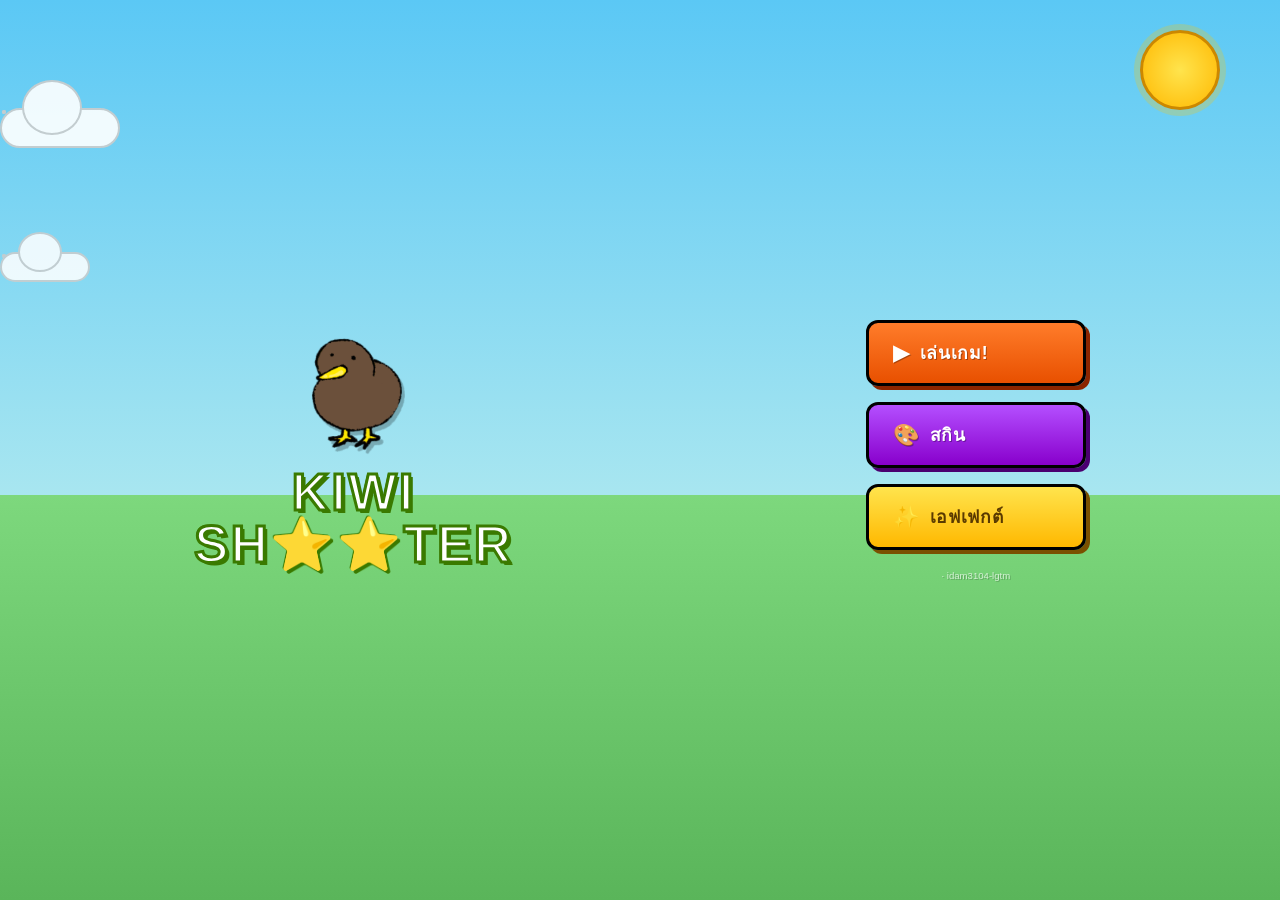
==== commit ef386c96: "Update menu.html" ====
--- a/menu.html
+++ b/menu.html
@@ -26,7 +26,10 @@
     <!-- Left: Logo -->
     <div class="logo-side">
       <img src="kiwi.png" class="logo-bird" id="logoBird" alt="kiwi"/>
-      <h1 class="logo-title">KIWI<br/><span class="logo-star">⭐</span>SH<span class="logo-star">⭐</span>TER</h1>
+      <div class="logo-title">
+  <div class="logo-line">KIWI</div>
+  <div class="logo-line">SH<span class="logo-star">⭐</span><span class="logo-star">⭐</span>TER</div>
+</div>
     </div>
 
     <!-- Right: Buttons -->
--- a/menu.css
+++ b/menu.css
@@ -1,139 +1,193 @@
 /* ═══════════════════════════════════════
-   KIWI SHOOTER — menu.css
+   KIWI SHOOTER — menu.css (cartoon style)
 ═══════════════════════════════════════ */
 *, *::before, *::after { box-sizing: border-box; margin: 0; padding: 0; }
-
-:root {
-  --sky:   #0f172a;
-  --green: #4ade80;
-  --gold:  #fbbf24;
-  --red:   #f87171;
-  --text:  #f1f5f9;
-  --muted: #94a3b8;
-  --card:  #1e293b;
-  --r: cubic-bezier(.25,.8,.25,1);
-}
 
 html, body {
   width: 100%; height: 100%;
   overflow: hidden;
-  background: var(--sky);
-  color: var(--text);
-  font-family: 'Segoe UI', system-ui, sans-serif;
+  font-family: 'Comic Sans MS', 'Chalkboard SE', cursive, sans-serif;
   user-select: none;
   -webkit-user-select: none;
 }
 
-/* ─── BG canvas ───────────────────────── */
-#bgCanvas {
+/* ─── Sky background ──────────────────── */
+body {
+  background: linear-gradient(180deg, #5bc8f5 0%, #a8e6f0 55%, #7dd87d 55%, #5ab55a 100%);
+}
+
+/* ─── Sun ─────────────────────────────── */
+.sun {
   position: fixed;
-  inset: 0;
-  width: 100%; height: 100%;
+  top: clamp(10px, 4vw, 30px);
+  right: clamp(20px, 6vw, 60px);
+  width: clamp(50px, 10vw, 80px);
+  height: clamp(50px, 10vw, 80px);
+  background: radial-gradient(circle, #ffe44d, #ffb800);
+  border-radius: 50%;
+  border: 3px solid #cc8800;
+  box-shadow: 0 0 0 6px rgba(255,200,0,.25);
+  animation: sunPulse 3s ease-in-out infinite;
+  z-index: 0;
+}
+@keyframes sunPulse {
+  0%,100% { box-shadow: 0 0 0 6px rgba(255,200,0,.25); }
+  50%      { box-shadow: 0 0 0 14px rgba(255,200,0,.15); }
+}
+
+/* ─── Clouds ──────────────────────────── */
+.cloud {
+  position: fixed;
+  background: #fff;
+  border-radius: 50px;
+  border: 2.5px solid #ccc;
+  opacity: .9;
+  animation: cloudFloat linear infinite;
+  z-index: 0;
+}
+.cloud::before, .cloud::after {
+  content: '';
+  position: absolute;
+  background: #fff;
+  border: 2.5px solid #ccc;
+  border-radius: 50%;
+}
+@keyframes cloudFloat {
+  from { transform: translateX(110vw); }
+  to   { transform: translateX(-200px); }
+}
+
+/* ─── Ground details ──────────────────── */
+.ground-deco {
+  position: fixed;
+  bottom: 0; left: 0; right: 0;
+  height: 45%;
   z-index: 0;
   pointer-events: none;
-}
-
-/* ─── Main menu ───────────────────────── */
+  overflow: hidden;
+}
+
+/* ─── Main layout ─────────────────────── */
 .menu {
   position: relative;
-  z-index: 1;
+  z-index: 2;
   height: 100%;
   display: flex;
+  align-items: center;
+  justify-content: space-around;
+  padding: clamp(12px,3vw,30px);
+  gap: clamp(10px,2vw,24px);
+}
+
+/* ─── Left: Logo + bird ───────────────── */
+.logo-side {
+  display: flex;
   flex-direction: column;
   align-items: center;
-  justify-content: center;
-  gap: clamp(20px, 5vh, 40px);
-  padding: 20px;
-}
-
-/* ─── Logo ────────────────────────────── */
-.logo-wrap {
-  display: flex;
-  flex-direction: column;
-  align-items: center;
-  gap: 12px;
+  gap: clamp(6px,2vh,16px);
+  flex-shrink: 0;
 }
 
 .logo-bird {
-  width: clamp(80px, 20vw, 140px);
+  width: clamp(70px,18vw,140px);
   height: auto;
-  animation: birdBob 2s ease-in-out infinite alternate;
-  filter: drop-shadow(0 0 20px rgba(74,222,128,.5));
-}
-@keyframes birdBob {
-  from { transform: translateY(0)   rotate(-4deg) scale(1); }
-  to   { transform: translateY(-12px) rotate(4deg)  scale(1.05); }
+  filter: drop-shadow(3px 4px 0 rgba(0,0,0,.25));
+  animation: birdHop 1.2s ease-in-out infinite alternate;
+}
+@keyframes birdHop {
+  from { transform: translateY(0) rotate(-5deg); }
+  to   { transform: translateY(-10px) rotate(5deg); }
 }
 
 .logo-title {
-  font-size: clamp(2rem, 8vw, 4rem);
+  font-size: clamp(1.4rem,5vw,3.2rem);
   font-weight: 900;
   text-align: center;
   line-height: 1;
-  letter-spacing: .12em;
-  background: linear-gradient(135deg, var(--green) 0%, var(--gold) 100%);
-  -webkit-background-clip: text;
-  -webkit-text-fill-color: transparent;
-  background-clip: text;
-  text-shadow: none;
-  filter: drop-shadow(0 0 16px rgba(74,222,128,.35));
-}
-
-/* ─── Buttons ─────────────────────────── */
-.btn-list {
+  color: #fff;
+  -webkit-text-stroke: clamp(1.5px,0.4vw,3px) #3a7a00;
+  text-shadow: 3px 3px 0 #3a7a00, -1px -1px 0 #3a7a00;
+  letter-spacing: .05em;
+}
+
+.logo-star {
+  display: inline-block;
+  color: #ffe44d;
+  -webkit-text-stroke: 1.5px #cc8800;
+  animation: starSpin 2s linear infinite;
+}
+@keyframes starSpin {
+  from { transform: rotate(0deg) scale(1); }
+  50%  { transform: rotate(180deg) scale(1.2); }
+  to   { transform: rotate(360deg) scale(1); }
+}
+
+/* ─── Right: Buttons ──────────────────── */
+.btn-side {
   display: flex;
   flex-direction: column;
-  gap: 12px;
+  gap: clamp(8px,2vh,16px);
+  flex-shrink: 0;
+  min-width: clamp(140px,30vw,220px);
+}
+
+.menu-btn {
+  display: flex;
+  align-items: center;
+  gap: 10px;
   width: 100%;
-  max-width: 280px;
-}
-
-.menu-btn {
-  display: flex;
-  align-items: center;
-  gap: 12px;
-  width: 100%;
-  padding: clamp(12px, 3vh, 16px) 24px;
-  border: none;
-  border-radius: 60px;
-  font-size: clamp(.9rem, 3vw, 1.05rem);
-  font-weight: 700;
+  padding: clamp(10px,2.5vh,16px) clamp(14px,2.5vw,24px);
+  border: 3px solid #000;
+  border-radius: 12px;
+  font-family: inherit;
+  font-size: clamp(.85rem,2.5vw,1.1rem);
+  font-weight: 900;
   cursor: pointer;
-  letter-spacing: .06em;
-  transition: transform .15s var(--r), box-shadow .15s;
+  letter-spacing: .04em;
+  transition: transform .1s, box-shadow .1s;
   -webkit-tap-highlight-color: transparent;
-}
-.menu-btn:active { transform: scale(.95) !important; }
-
-.btn-icon { font-size: 1.1em; }
+  position: relative;
+  text-align: left;
+}
+.menu-btn:active {
+  transform: translate(3px,3px) !important;
+  box-shadow: none !important;
+}
 
 .btn-play {
-  background: linear-gradient(135deg, var(--green), #22c55e);
-  color: #0f172a;
-  box-shadow: 0 4px 24px rgba(74,222,128,.4);
-  font-size: clamp(1rem, 3.5vw, 1.15rem);
-}
-.btn-play:hover { transform: scale(1.04); box-shadow: 0 8px 32px rgba(74,222,128,.55); }
+  background: linear-gradient(180deg, #ff7c2a, #e85000);
+  color: #fff;
+  box-shadow: 4px 4px 0 #8b2500;
+  text-shadow: 1px 1px 0 rgba(0,0,0,.3);
+}
+.btn-play:hover { transform: translate(-2px,-2px); box-shadow: 6px 6px 0 #8b2500; }
 
 .btn-skin {
-  background: linear-gradient(135deg, #a78bfa, #7c3aed);
+  background: linear-gradient(180deg, #b44fff, #8800cc);
   color: #fff;
-  box-shadow: 0 4px 20px rgba(167,139,250,.35);
-}
-.btn-skin:hover { transform: scale(1.03); }
+  box-shadow: 4px 4px 0 #4a0070;
+  text-shadow: 1px 1px 0 rgba(0,0,0,.3);
+}
+.btn-skin:hover { transform: translate(-2px,-2px); box-shadow: 6px 6px 0 #4a0070; }
 
 .btn-effect {
-  background: linear-gradient(135deg, var(--gold), #f59e0b);
-  color: #0f172a;
-  box-shadow: 0 4px 20px rgba(251,191,36,.35);
-}
-.btn-effect:hover { transform: scale(1.03); }
+  background: linear-gradient(180deg, #ffe44d, #ffb800);
+  color: #5a3a00;
+  box-shadow: 4px 4px 0 #7a5000;
+}
+.btn-effect:hover { transform: translate(-2px,-2px); box-shadow: 6px 6px 0 #7a5000; }
+
+.btn-icon {
+  font-size: 1.2em;
+  flex-shrink: 0;
+}
 
 .version {
-  font-size: .65rem;
-  color: var(--muted);
-  letter-spacing: .1em;
-  opacity: .5;
+  font-size: .6rem;
+  color: rgba(255,255,255,.7);
+  text-align: center;
+  margin-top: 4px;
+  text-shadow: 1px 1px 0 rgba(0,0,0,.2);
 }
 
 /* ─── Panel overlay ───────────────────── */
@@ -141,143 +195,114 @@
   position: fixed;
   inset: 0;
   z-index: 100;
-  background: rgba(0,0,0,.6);
-  backdrop-filter: blur(6px);
+  background: rgba(0,0,0,.55);
+  backdrop-filter: blur(4px);
   display: flex;
   align-items: center;
   justify-content: center;
   opacity: 0;
   pointer-events: none;
-  transition: opacity .25s;
-}
-.panel-overlay.open {
-  opacity: 1;
-  pointer-events: all;
-}
+  transition: opacity .2s;
+}
+.panel-overlay.open { opacity: 1; pointer-events: all; }
 
 .panel-box {
-  background: var(--card);
-  border-radius: 20px;
-  padding: 20px;
-  width: min(90vw, 400px);
-  max-height: 80vh;
+  background: #fffde7;
+  border: 3px solid #333;
+  border-radius: 16px;
+  padding: 18px;
+  width: min(88vw, 400px);
+  max-height: 78vh;
   overflow-y: auto;
   -webkit-overflow-scrolling: touch;
   position: relative;
-  border: 1px solid rgba(255,255,255,.08);
-  transform: scale(.92);
-  transition: transform .25s var(--r);
+  box-shadow: 6px 6px 0 #333;
+  transform: scale(.9);
+  transition: transform .2s;
 }
 .panel-overlay.open .panel-box { transform: scale(1); }
 
 .panel-close {
   position: absolute;
-  top: 14px; right: 14px;
-  background: rgba(255,255,255,.08);
-  border: none;
-  color: var(--muted);
-  font-size: 1rem;
-  width: 30px; height: 30px;
+  top: 10px; right: 10px;
+  background: #f87171;
+  border: 2px solid #333;
+  color: #fff;
+  font-size: .9rem;
+  font-weight: 900;
+  width: 28px; height: 28px;
   border-radius: 50%;
   cursor: pointer;
   display: flex; align-items: center; justify-content: center;
+  box-shadow: 2px 2px 0 #333;
   -webkit-tap-highlight-color: transparent;
 }
-.panel-close:active { background: rgba(255,255,255,.18); }
+.panel-close:active { transform: translate(2px,2px); box-shadow: none; }
 
 .panel-title {
-  font-size: 1rem;
-  font-weight: 800;
-  letter-spacing: .08em;
-  margin-bottom: 16px;
+  font-size: clamp(.9rem,3vw,1.1rem);
+  font-weight: 900;
+  color: #333;
+  margin-bottom: 14px;
   padding-right: 32px;
+  -webkit-text-stroke: .5px #333;
 }
 
 /* ─── Skin grid ───────────────────────── */
 .skin-grid {
   display: grid;
   grid-template-columns: repeat(3, 1fr);
-  gap: 10px;
-}
-
+  gap: 8px;
+}
 .skin-card {
-  background: rgba(255,255,255,.04);
-  border: 2px solid rgba(255,255,255,.08);
-  border-radius: 14px;
-  padding: 12px 8px;
+  background: #fff;
+  border: 2.5px solid #333;
+  border-radius: 10px;
+  padding: 8px 4px;
   display: flex;
   flex-direction: column;
   align-items: center;
-  gap: 6px;
+  gap: 4px;
   cursor: pointer;
-  transition: border-color .2s, transform .15s;
+  box-shadow: 3px 3px 0 #333;
+  transition: transform .1s, box-shadow .1s;
   -webkit-tap-highlight-color: transparent;
 }
-.skin-card:active { transform: scale(.93); }
-.skin-card.selected { border-color: var(--green); background: rgba(74,222,128,.08); }
-.skin-card.locked { opacity: .45; cursor: default; }
-
-.skin-preview {
-  width: 52px; height: 52px;
-  object-fit: contain;
-}
-.skin-preview-emoji {
-  font-size: 2.4rem;
-  line-height: 1;
-}
-.skin-name {
-  font-size: .65rem;
-  font-weight: 600;
-  color: var(--text);
-  text-align: center;
-}
-.skin-cost {
-  font-size: .6rem;
-  color: var(--gold);
-}
-.skin-badge {
-  font-size: .55rem;
-  background: var(--green);
-  color: #0f172a;
-  font-weight: 700;
-  padding: 2px 6px;
-  border-radius: 99px;
-}
+.skin-card:active { transform: translate(2px,2px); box-shadow: 1px 1px 0 #333; }
+.skin-card.selected { background: #d4f7d4; border-color: #3a7a00; box-shadow: 3px 3px 0 #3a7a00; }
+.skin-card.locked { opacity: .5; }
+.skin-preview { width: 44px; height: 44px; object-fit: contain; }
+.skin-preview-emoji { font-size: 2rem; line-height: 1; }
+.skin-name { font-size: .65rem; font-weight: 700; color: #333; text-align: center; }
+.skin-cost { font-size: .6rem; color: #cc8800; font-weight: 700; }
+.skin-badge { font-size: .55rem; background: #4ade80; color: #1a4a00; font-weight: 900; padding: 2px 6px; border-radius: 99px; border: 1px solid #333; }
 
 /* ─── Effect list ─────────────────────── */
-.effect-list {
-  display: flex;
-  flex-direction: column;
-  gap: 10px;
-}
-
+.effect-list { display: flex; flex-direction: column; gap: 8px; }
 .effect-card {
-  background: rgba(255,255,255,.04);
-  border: 2px solid rgba(255,255,255,.08);
-  border-radius: 14px;
-  padding: 12px 14px;
-  display: flex;
-  align-items: center;
-  gap: 14px;
+  background: #fff;
+  border: 2.5px solid #333;
+  border-radius: 10px;
+  padding: 10px 12px;
+  display: flex;
+  align-items: center;
+  gap: 12px;
   cursor: pointer;
-  transition: border-color .2s, transform .15s;
+  box-shadow: 3px 3px 0 #333;
+  transition: transform .1s, box-shadow .1s;
   -webkit-tap-highlight-color: transparent;
 }
-.effect-card:active { transform: scale(.97); }
-.effect-card.selected { border-color: var(--gold); background: rgba(251,191,36,.06); }
-.effect-card.locked { opacity: .45; cursor: default; }
-
-.effect-icon { font-size: 1.8rem; flex-shrink: 0; }
+.effect-card:active { transform: translate(2px,2px); box-shadow: 1px 1px 0 #333; }
+.effect-card.selected { background: #fffde7; border-color: #cc8800; box-shadow: 3px 3px 0 #cc8800; }
+.effect-card.locked { opacity: .5; }
+.effect-icon { font-size: 1.6rem; flex-shrink: 0; }
 .effect-info { flex: 1; }
-.effect-name { font-size: .8rem; font-weight: 700; color: var(--text); }
-.effect-desc { font-size: .65rem; color: var(--muted); margin-top: 2px; line-height: 1.4; }
-.effect-cost { font-size: .65rem; color: var(--gold); margin-top: 4px; }
-.effect-badge {
-  font-size: .55rem;
-  background: var(--gold);
-  color: #0f172a;
-  font-weight: 700;
-  padding: 2px 7px;
-  border-radius: 99px;
-  flex-shrink: 0;
-}
+.effect-name { font-size: .78rem; font-weight: 900; color: #333; }
+.effect-desc { font-size: .62rem; color: #666; margin-top: 2px; }
+.effect-cost { font-size: .65rem; color: #cc8800; font-weight: 700; flex-shrink: 0; }
+.effect-badge { font-size: .55rem; background: #ffe44d; color: #5a3a00; font-weight: 900; padding: 2px 7px; border-radius: 99px; border: 1px solid #333; flex-shrink: 0; }
+
+/* ─── Rotate overlay ──────────────────── */
+#rotateScreen {
+  font-family: 'Comic Sans MS', cursive, sans-serif;
+}
